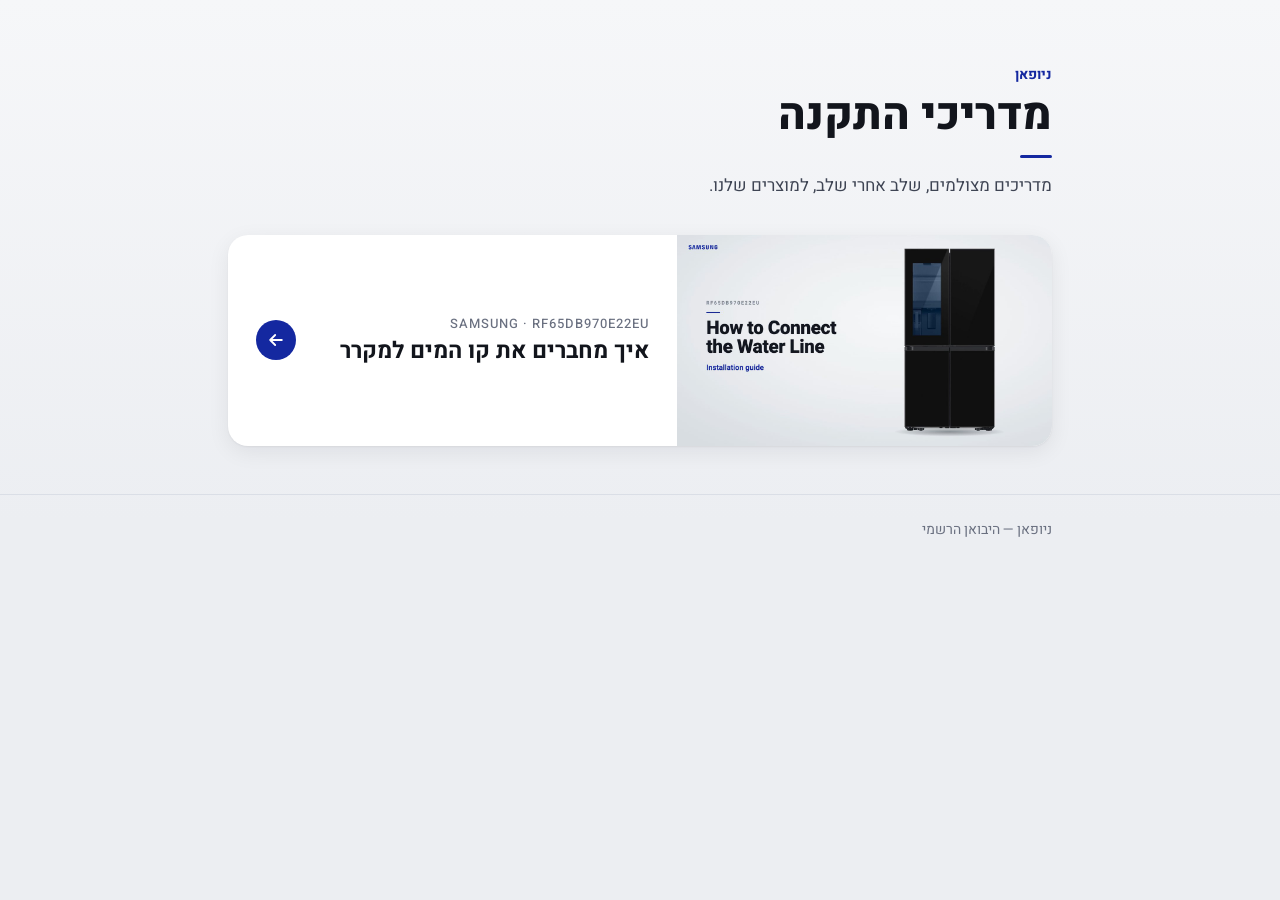
==== index.html @ 7972f00f "Add Samsung RF65DB970E22EU water-line guide (Newpan) Hebrew RTL, mobile-first single-file guide page" ====
<!doctype html>
<html lang="he" dir="rtl">
<head>
<meta charset="utf-8">
<meta name="viewport" content="width=device-width, initial-scale=1, viewport-fit=cover">
<meta name="robots" content="noindex, nofollow">
<title>מדריכי התקנה · ניופאן</title>
<meta name="description" content="מדריכי התקנה מצולמים למוצרי ניופאן.">
<meta name="theme-color" content="#F5F6F9">
<link rel="icon" href="data:image/svg+xml,%3Csvg xmlns='http://www.w3.org/2000/svg' viewBox='0 0 32 32'%3E%3Crect width='32' height='32' rx='8' fill='%231428A0'/%3E%3Cpath d='M16 6s-7 7.6-7 12.6a7 7 0 0 0 14 0C23 13.6 16 6 16 6z' fill='%23fff'/%3E%3C/svg%3E">
<link rel="preconnect" href="https://fonts.googleapis.com">
<link rel="preconnect" href="https://fonts.gstatic.com" crossorigin>
<link href="https://fonts.googleapis.com/css2?family=Heebo:wght@400;500;700;800&display=swap" rel="stylesheet">
<style>
  :root {
    color-scheme: light;
    --bg: #ECEEF2; --bg-top: #F6F7F9; --surface: #FFFFFF; --ink: #12151C; --ink-2: #3F4554;
    --muted: #6A7080; --line: #DADEE6; --blue: #1428A0; --blue-50: #EEF1FB;
    --shadow: 0 1px 2px rgba(18, 21, 28, .05), 0 6px 22px rgba(18, 21, 28, .07);
  }
  *, *::before, *::after { box-sizing: border-box; }
  html { -webkit-text-size-adjust: 100%; text-size-adjust: 100%; }
  body {
    margin: 0; min-height: 100vh; background: linear-gradient(180deg, var(--bg-top) 0, var(--bg) 520px) var(--bg);
    color: var(--ink); font-family: "Heebo", system-ui, -apple-system, "Segoe UI", Arial, sans-serif; font-size: 17px; line-height: 1.6;
  }
  .wrap { width: 100%; max-width: 880px; margin-inline: auto; padding-inline: 16px; }
  header { padding: 40px 0 8px; }
  .eyebrow { margin: 0; color: var(--blue); font-weight: 700; font-size: 14px; }
  h1 { margin: 6px 0 0; font-size: clamp(30px, 8vw, 44px); line-height: 1.1; font-weight: 800; }
  .rule { width: 32px; height: 3px; border-radius: 2px; background: var(--blue); margin: 14px 0 14px; }
  header p.lead { margin: 0; color: var(--ink-2); }
  .list { list-style: none; margin: 28px 0 0; padding: 0; display: grid; gap: 14px; }
  .guide {
    display: grid; grid-template-columns: 1fr; text-decoration: none; color: inherit;
    background: var(--surface); border-radius: 20px; box-shadow: var(--shadow); overflow: hidden;
    transition: box-shadow .2s, transform .2s;
  }
  .guide:hover { box-shadow: 0 2px 4px rgba(18,21,28,.06), 0 14px 36px rgba(18,21,28,.12); transform: translateY(-1px); }
  .guide:focus-visible { outline: 3px solid #6F87FF; outline-offset: 3px; }
  .guide img { width: 100%; height: auto; display: block; aspect-ratio: 16 / 9; object-fit: cover; }
  .guide .txt { padding: 16px 18px 18px; display: flex; align-items: center; gap: 12px; }
  .guide .txt > div { flex: 1 1 auto; min-width: 0; }
  .guide .brand { display: block; font-size: 13px; color: var(--muted); font-weight: 500; direction: ltr; text-align: right; letter-spacing: .08em; }
  .guide h2 { margin: 2px 0 0; font-size: 20px; line-height: 1.3; font-weight: 700; }
  .guide .go { flex: 0 0 40px; height: 40px; border-radius: 50%; background: var(--blue); color: #fff; display: grid; place-items: center; }
  .guide .go svg { width: 20px; height: 20px; }
  footer { margin: 48px 0 0; padding: 24px 0 36px; color: var(--muted); font-size: 14px; border-top: 1px solid var(--line); }
  @media (min-width: 720px) {
    .wrap { padding-inline: 28px; }
    header { padding-top: 64px; }
    .guide { grid-template-columns: minmax(0, 5fr) minmax(0, 6fr); align-items: center; }
    .guide .txt { padding: 24px 28px; }
    .guide h2 { font-size: 23px; }
  }
</style>
</head>
<body>
  <main class="wrap">
    <header>
      <p class="eyebrow">ניופאן</p>
      <h1>מדריכי התקנה</h1>
      <div class="rule"></div>
      <p class="lead">מדריכים מצולמים, שלב אחרי שלב, למוצרים שלנו.</p>
    </header>
    <ul class="list">
      <li>
        <a class="guide" href="samsung-rf65db970e22eu/">
          <img src="samsung-rf65db970e22eu/img/poster.jpg" width="1280" height="720" alt="">
          <div class="txt">
            <div>
              <span class="brand">SAMSUNG · RF65DB970E22EU</span>
              <h2>איך מחברים את קו המים למקרר</h2>
            </div>
            <span class="go" aria-hidden="true">
              <svg viewBox="0 0 24 24" fill="none" stroke="currentColor" stroke-width="2.2" stroke-linecap="round" stroke-linejoin="round"><path d="M19 12H5M11 6l-6 6 6 6"/></svg>
            </span>
          </div>
        </a>
      </li>
    </ul>
  </main>
  <footer>
    <div class="wrap">ניופאן — היבואן הרשמי</div>
  </footer>
</body>
</html>
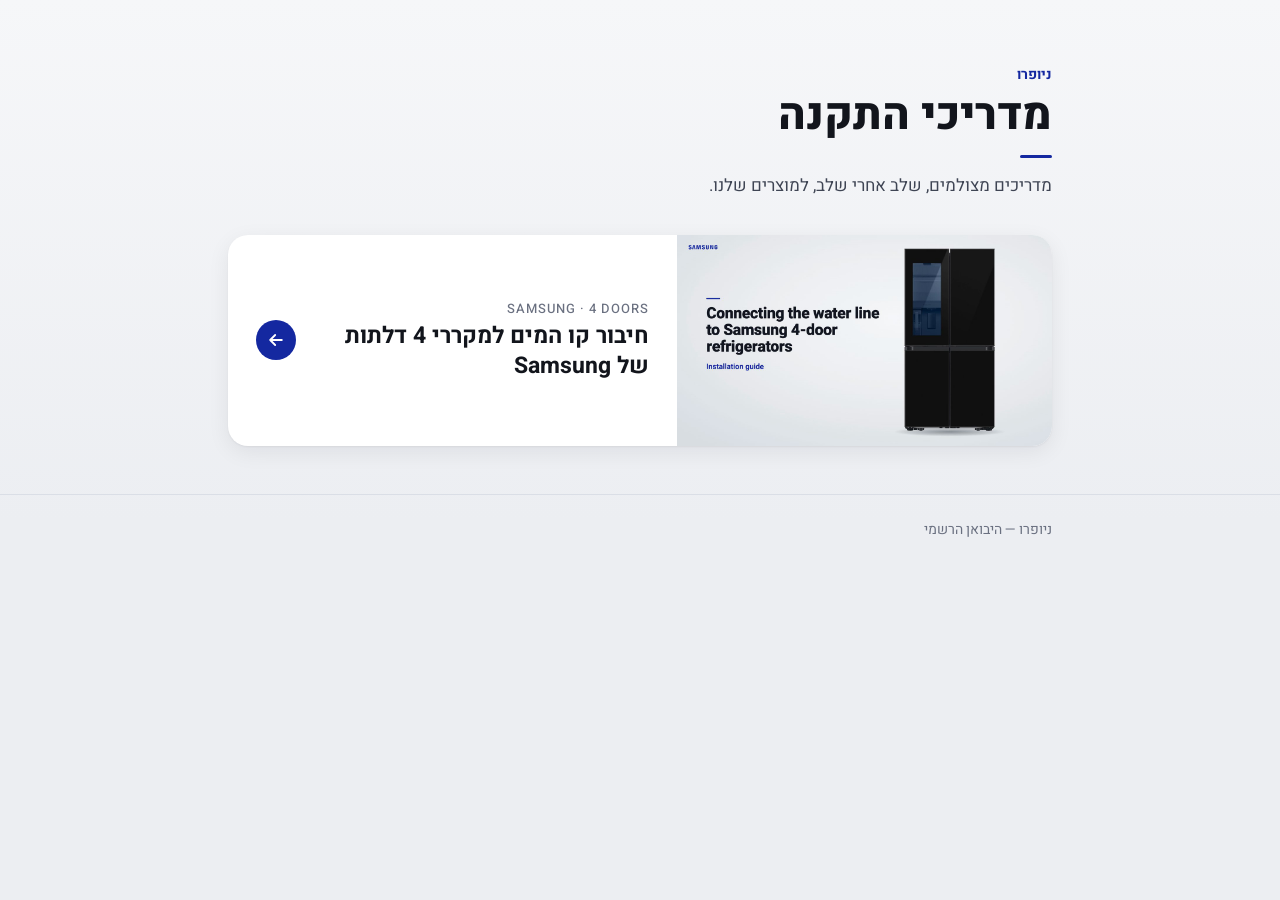
==== commit d2df7fef: "Samsung guide: NewPro as importer, general 4-door title, compatible models list, videos v1.6 Co-Auth" ====
--- a/index.html
+++ b/index.html
@@ -4,8 +4,8 @@
 <meta charset="utf-8">
 <meta name="viewport" content="width=device-width, initial-scale=1, viewport-fit=cover">
 <meta name="robots" content="noindex, nofollow">
-<title>מדריכי התקנה · ניופאן</title>
-<meta name="description" content="מדריכי התקנה מצולמים למוצרי ניופאן.">
+<title>מדריכי התקנה · ניופרו</title>
+<meta name="description" content="מדריכי התקנה מצולמים למוצרי ניופרו.">
 <meta name="theme-color" content="#F5F6F9">
 <link rel="icon" href="data:image/svg+xml,%3Csvg xmlns='http://www.w3.org/2000/svg' viewBox='0 0 32 32'%3E%3Crect width='32' height='32' rx='8' fill='%231428A0'/%3E%3Cpath d='M16 6s-7 7.6-7 12.6a7 7 0 0 0 14 0C23 13.6 16 6 16 6z' fill='%23fff'/%3E%3C/svg%3E">
 <link rel="preconnect" href="https://fonts.googleapis.com">
@@ -58,7 +58,7 @@
 <body>
   <main class="wrap">
     <header>
-      <p class="eyebrow">ניופאן</p>
+      <p class="eyebrow">ניופרו</p>
       <h1>מדריכי התקנה</h1>
       <div class="rule"></div>
       <p class="lead">מדריכים מצולמים, שלב אחרי שלב, למוצרים שלנו.</p>
@@ -69,8 +69,8 @@
           <img src="samsung-rf65db970e22eu/img/poster.jpg" width="1280" height="720" alt="">
           <div class="txt">
             <div>
-              <span class="brand">SAMSUNG · RF65DB970E22EU</span>
-              <h2>איך מחברים את קו המים למקרר</h2>
+              <span class="brand">SAMSUNG · 4 DOORS</span>
+              <h2>חיבור קו המים למקררי 4 דלתות של Samsung</h2>
             </div>
             <span class="go" aria-hidden="true">
               <svg viewBox="0 0 24 24" fill="none" stroke="currentColor" stroke-width="2.2" stroke-linecap="round" stroke-linejoin="round"><path d="M19 12H5M11 6l-6 6 6 6"/></svg>
@@ -81,7 +81,7 @@
     </ul>
   </main>
   <footer>
-    <div class="wrap">ניופאן — היבואן הרשמי</div>
+    <div class="wrap">ניופרו — היבואן הרשמי</div>
   </footer>
 </body>
 </html>
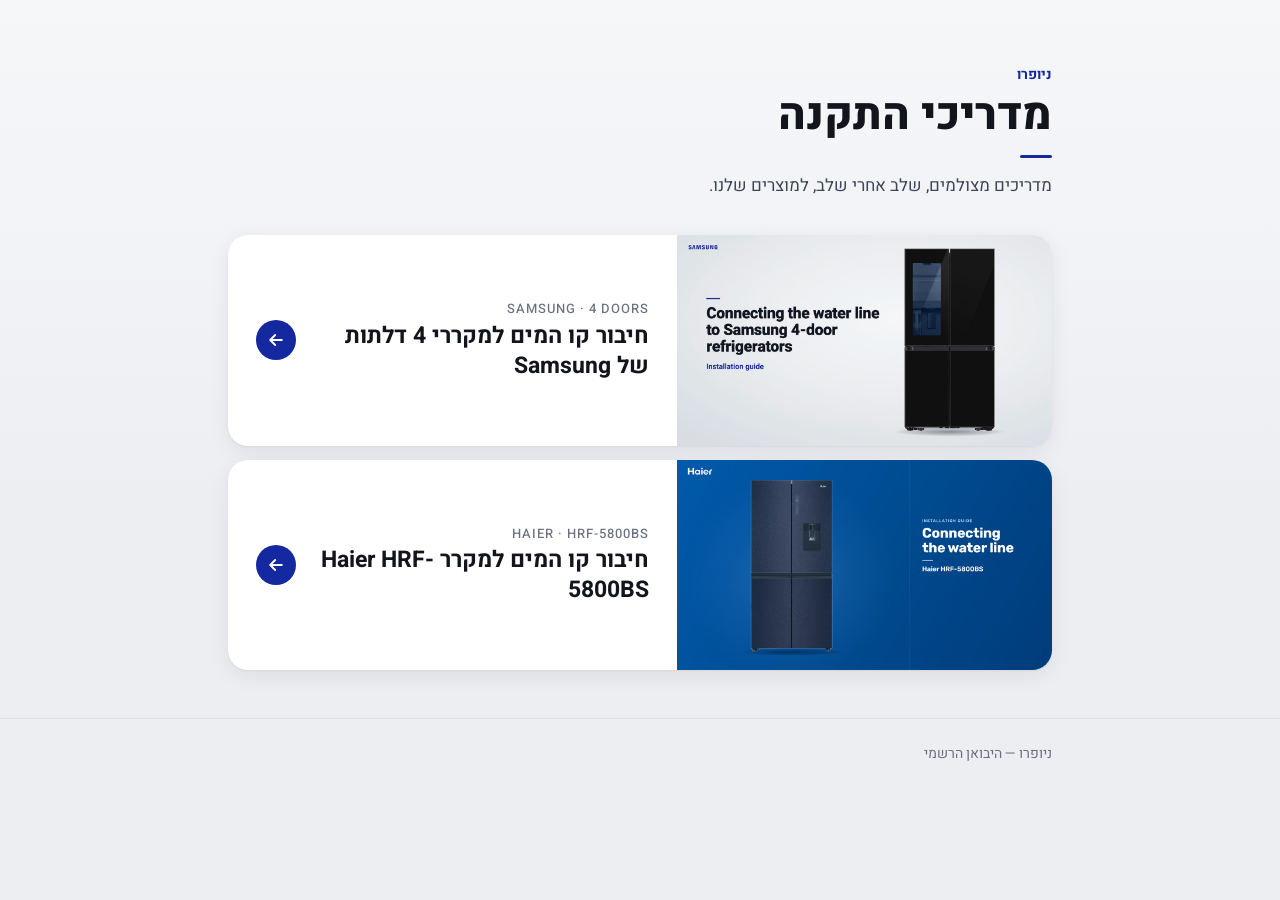
==== commit 28e9e1e9: "Haier HRF-5800BS guide: water-line page (he + en), interactive chapter viewer, v2.2 videos, gateway " ====
--- a/index.html
+++ b/index.html
@@ -78,6 +78,20 @@
           </div>
         </a>
       </li>
+      <li>
+        <a class="guide" href="haier-hrf-5800bs/">
+          <img src="haier-hrf-5800bs/img/poster.jpg" width="1280" height="720" alt="">
+          <div class="txt">
+            <div>
+              <span class="brand">HAIER · HRF-5800BS</span>
+              <h2>חיבור קו המים למקרר Haier HRF-5800BS</h2>
+            </div>
+            <span class="go" aria-hidden="true">
+              <svg viewBox="0 0 24 24" fill="none" stroke="currentColor" stroke-width="2.2" stroke-linecap="round" stroke-linejoin="round"><path d="M19 12H5M11 6l-6 6 6 6"/></svg>
+            </span>
+          </div>
+        </a>
+      </li>
     </ul>
   </main>
   <footer>
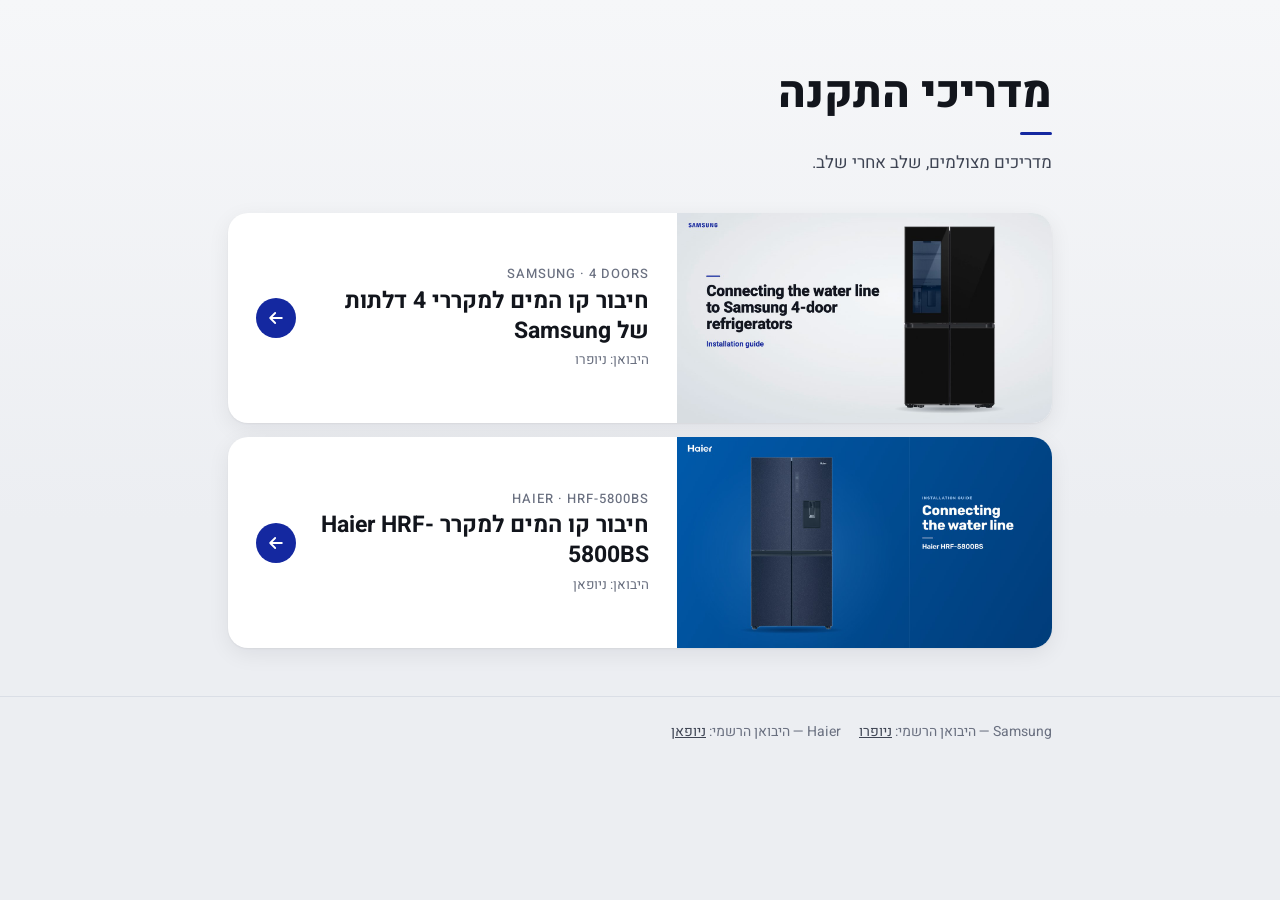
==== commit 1463f05b: "Haier guide: importer is Newpan (newpan.co.il); neutral gateway with importer per brand Co-Authored-" ====
--- a/index.html
+++ b/index.html
@@ -4,8 +4,8 @@
 <meta charset="utf-8">
 <meta name="viewport" content="width=device-width, initial-scale=1, viewport-fit=cover">
 <meta name="robots" content="noindex, nofollow">
-<title>מדריכי התקנה · ניופרו</title>
-<meta name="description" content="מדריכי התקנה מצולמים למוצרי ניופרו.">
+<title>מדריכי התקנה</title>
+<meta name="description" content="מדריכי התקנה מצולמים.">
 <meta name="theme-color" content="#F5F6F9">
 <link rel="icon" href="data:image/svg+xml,%3Csvg xmlns='http://www.w3.org/2000/svg' viewBox='0 0 32 32'%3E%3Crect width='32' height='32' rx='8' fill='%231428A0'/%3E%3Cpath d='M16 6s-7 7.6-7 12.6a7 7 0 0 0 14 0C23 13.6 16 6 16 6z' fill='%23fff'/%3E%3C/svg%3E">
 <link rel="preconnect" href="https://fonts.googleapis.com">
@@ -43,6 +43,9 @@
   .guide .txt > div { flex: 1 1 auto; min-width: 0; }
   .guide .brand { display: block; font-size: 13px; color: var(--muted); font-weight: 500; direction: ltr; text-align: right; letter-spacing: .08em; }
   .guide h2 { margin: 2px 0 0; font-size: 20px; line-height: 1.3; font-weight: 700; }
+  .guide .imp { display: block; margin-top: 4px; font-size: 13.5px; color: var(--muted); }
+  footer .imps { display: flex; flex-wrap: wrap; gap: 6px 18px; margin: 0; padding: 0; list-style: none; }
+  footer a { color: var(--ink-2); }
   .guide .go { flex: 0 0 40px; height: 40px; border-radius: 50%; background: var(--blue); color: #fff; display: grid; place-items: center; }
   .guide .go svg { width: 20px; height: 20px; }
   footer { margin: 48px 0 0; padding: 24px 0 36px; color: var(--muted); font-size: 14px; border-top: 1px solid var(--line); }
@@ -58,10 +61,9 @@
 <body>
   <main class="wrap">
     <header>
-      <p class="eyebrow">ניופרו</p>
       <h1>מדריכי התקנה</h1>
       <div class="rule"></div>
-      <p class="lead">מדריכים מצולמים, שלב אחרי שלב, למוצרים שלנו.</p>
+      <p class="lead">מדריכים מצולמים, שלב אחרי שלב.</p>
     </header>
     <ul class="list">
       <li>
@@ -71,6 +73,7 @@
             <div>
               <span class="brand">SAMSUNG · 4 DOORS</span>
               <h2>חיבור קו המים למקררי 4 דלתות של Samsung</h2>
+              <span class="imp">היבואן: ניופרו</span>
             </div>
             <span class="go" aria-hidden="true">
               <svg viewBox="0 0 24 24" fill="none" stroke="currentColor" stroke-width="2.2" stroke-linecap="round" stroke-linejoin="round"><path d="M19 12H5M11 6l-6 6 6 6"/></svg>
@@ -85,6 +88,7 @@
             <div>
               <span class="brand">HAIER · HRF-5800BS</span>
               <h2>חיבור קו המים למקרר Haier HRF-5800BS</h2>
+              <span class="imp">היבואן: ניופאן</span>
             </div>
             <span class="go" aria-hidden="true">
               <svg viewBox="0 0 24 24" fill="none" stroke="currentColor" stroke-width="2.2" stroke-linecap="round" stroke-linejoin="round"><path d="M19 12H5M11 6l-6 6 6 6"/></svg>
@@ -95,7 +99,7 @@
     </ul>
   </main>
   <footer>
-    <div class="wrap">ניופרו — היבואן הרשמי</div>
+    <div class="wrap"><ul class="imps"><li>Samsung — היבואן הרשמי: <a href="https://www.newpro.co.il/" target="_blank" rel="noopener">ניופרו</a></li><li>Haier — היבואן הרשמי: <a href="https://www.newpan.co.il/" target="_blank" rel="noopener">ניופאן</a></li></ul></div>
   </footer>
 </body>
 </html>
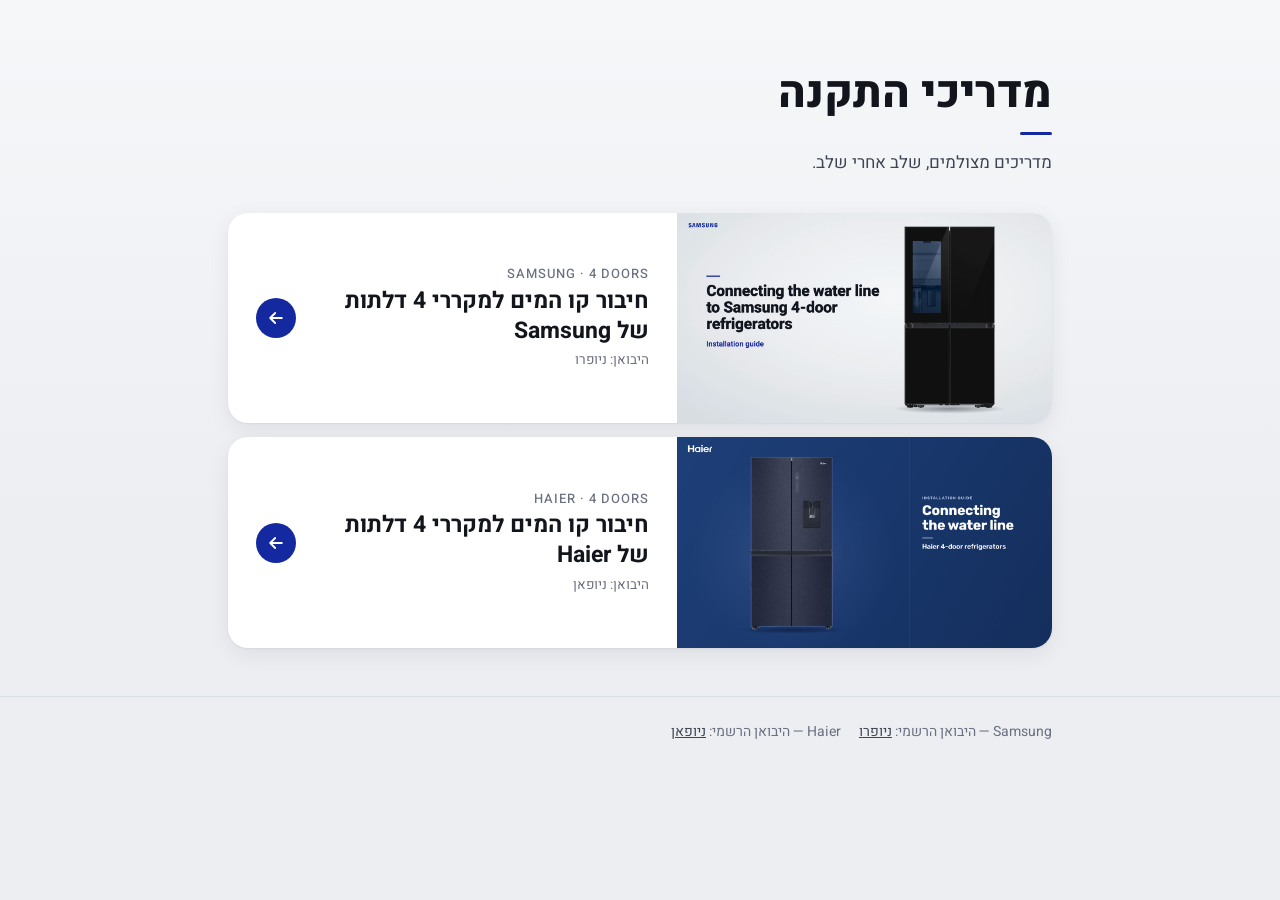
==== commit a37ad433: "Haier: general 4-door guide for HRF-5800BS/FBI/WI (video v2.6, model chips, assistant) Co-Authored-B" ====
--- a/index.html
+++ b/index.html
@@ -86,8 +86,8 @@
           <img src="haier-hrf-5800bs/img/poster.jpg" width="1280" height="720" alt="">
           <div class="txt">
             <div>
-              <span class="brand">HAIER · HRF-5800BS</span>
-              <h2>חיבור קו המים למקרר Haier HRF-5800BS</h2>
+              <span class="brand">HAIER · 4 DOORS</span>
+              <h2>חיבור קו המים למקררי 4 דלתות של Haier</h2>
               <span class="imp">היבואן: ניופאן</span>
             </div>
             <span class="go" aria-hidden="true">
